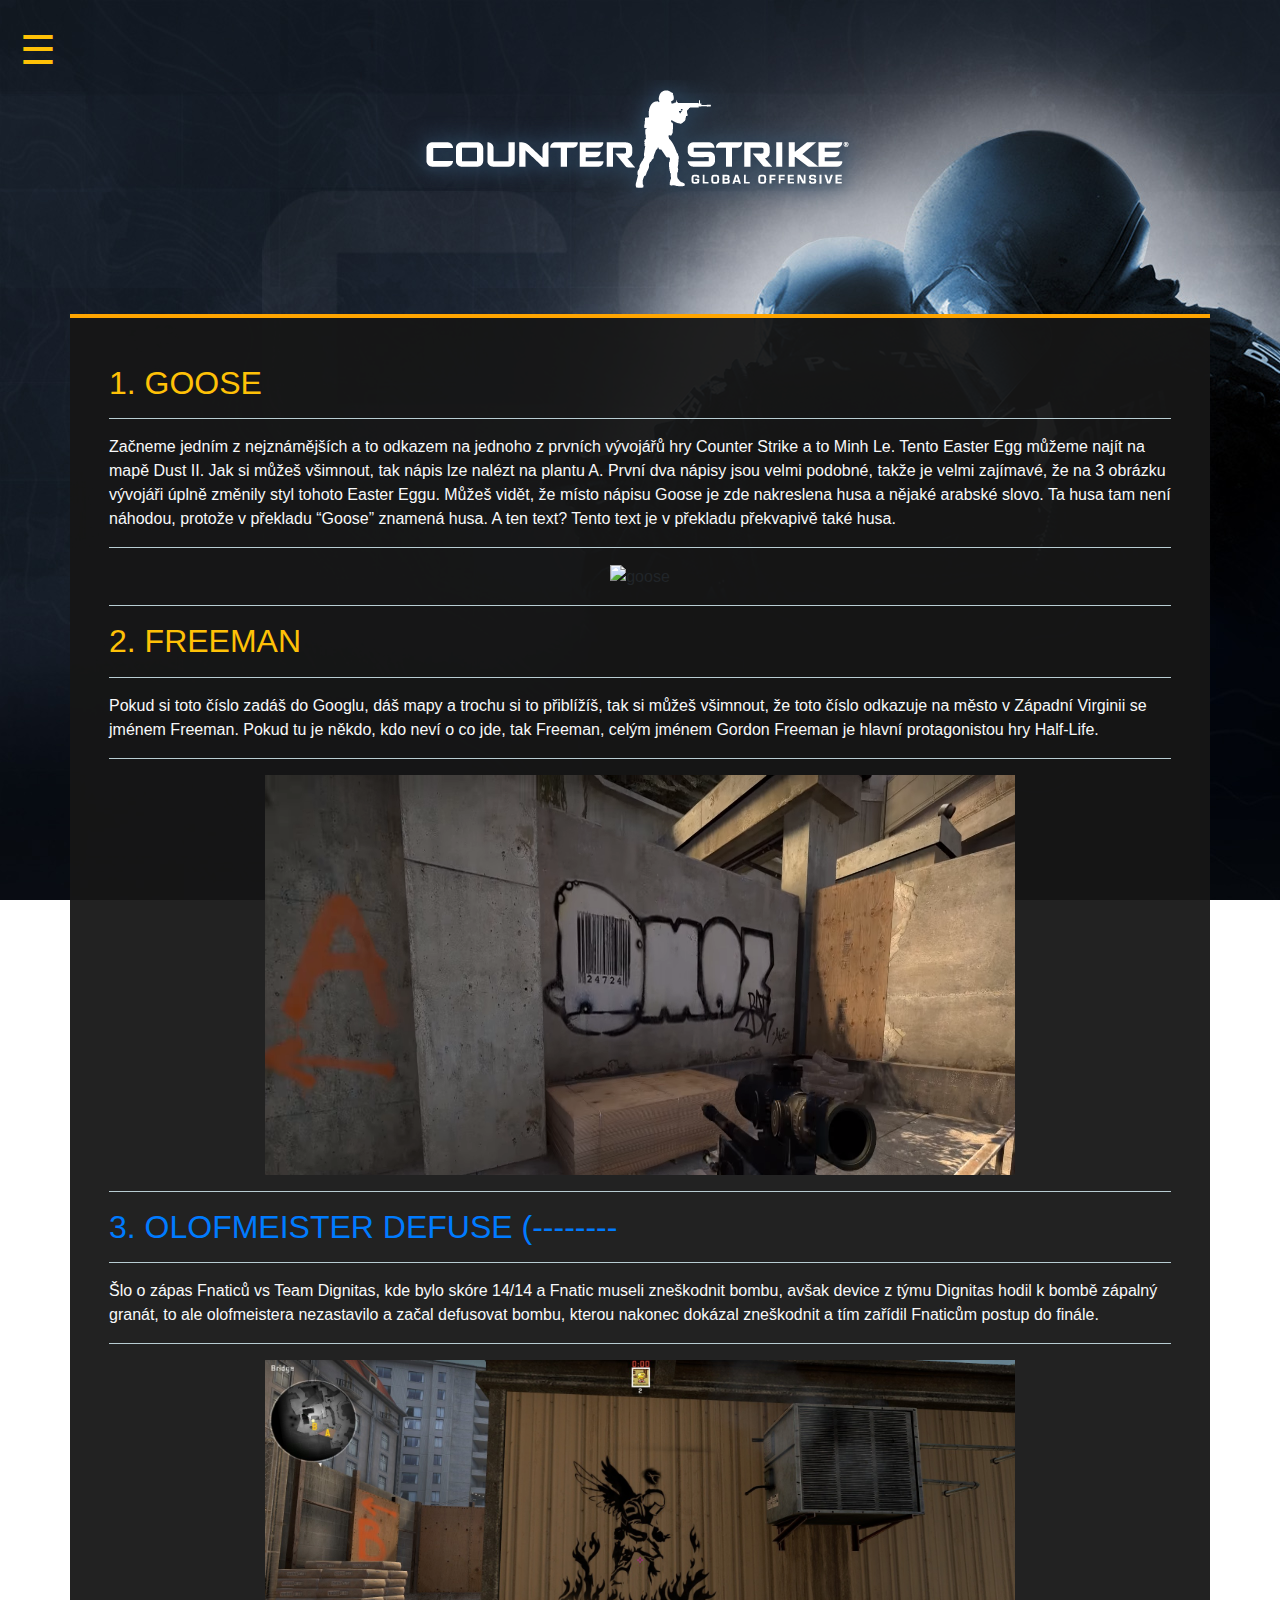
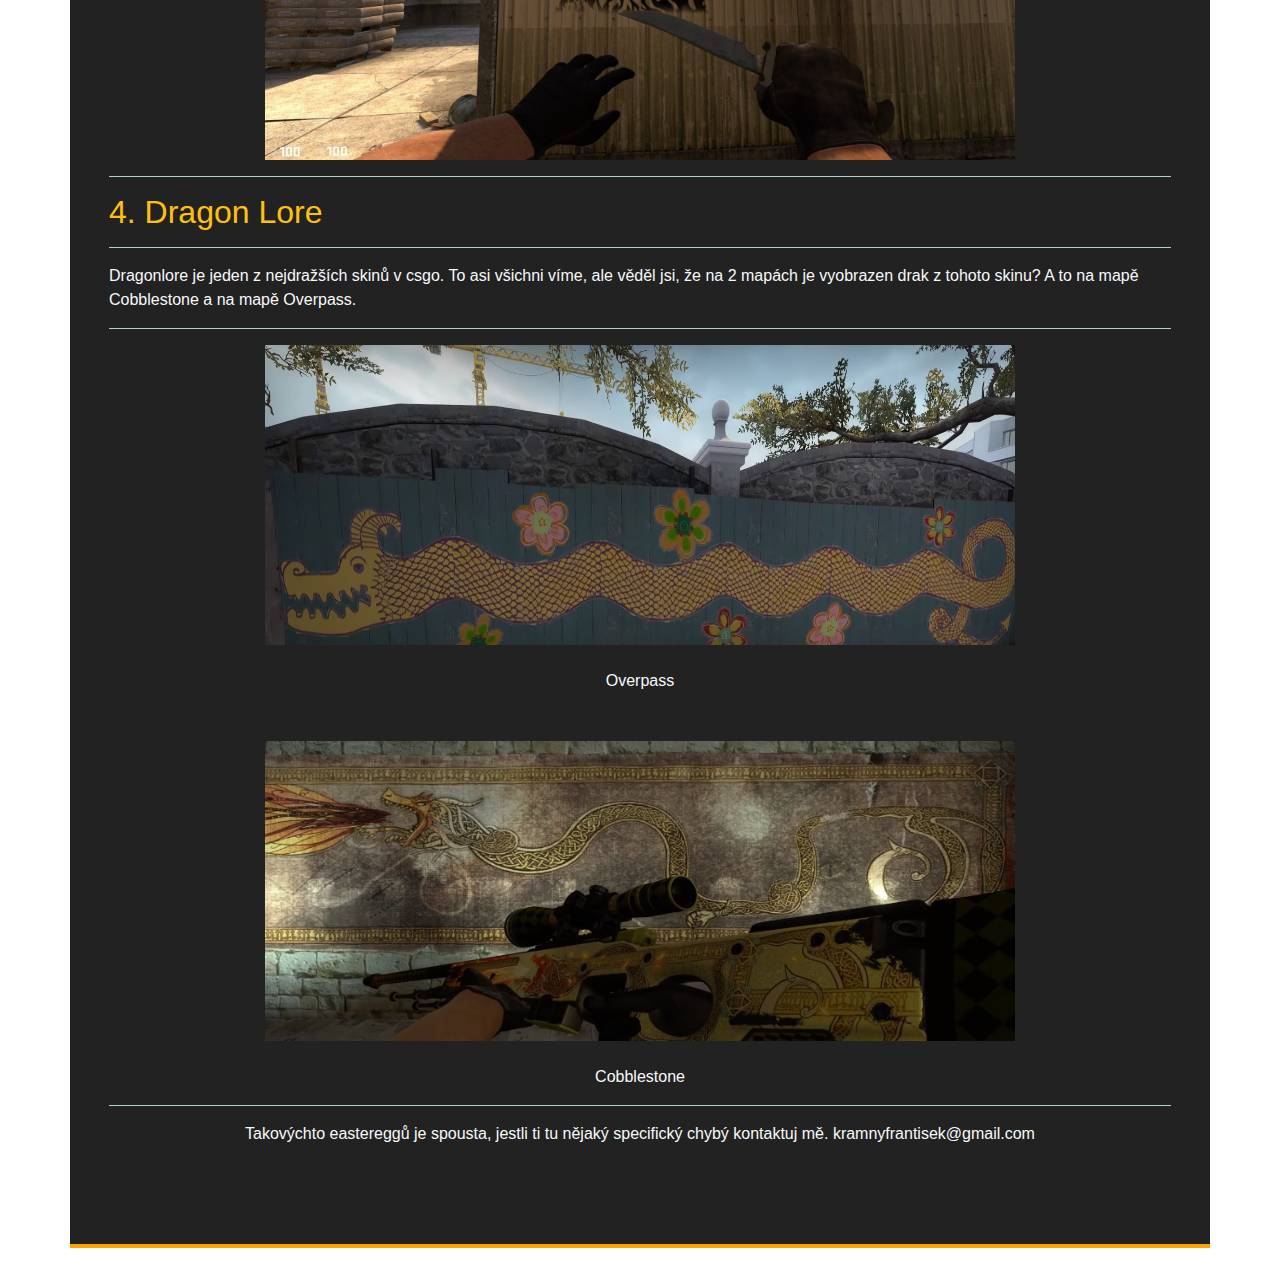
==== eastereggs/index.html @ 4fa0a1a6 "Add files via upload" ====
<!DOCTYPE html>
<html lang="cs">

<head>
    <meta charset="UTF-8">
    <meta name="viewport" content="width=device-width, initial-scale=1.0">
    <link rel="stylesheet" href="../style.css" />
    <link rel="stylesheet" href="https://stackpath.bootstrapcdn.com/bootstrap/4.3.1/css/bootstrap.min.css"
        integrity="sha384-ggOyR0iXCbMQv3Xipma34MD+dH/1fQ784/j6cY/iJTQUOhcWr7x9JvoRxT2MZw1T" crossorigin="anonymous" />
    <title>Document</title>
</head>

<body>
    <header>
        <div id="mySidenav" class="sidenav">
            <a href="javascript:void(0)" class="closebtn" onclick="closeNav()">&times;</a>
            <hr class="ohraz">
            <a href="../index.html">Uvodní Stránka</a>
            <hr class="ohraz">
            <a href="../gamemodes/index.html">Gamemods</a>
            <hr class="ohraz">
            <a href="../zbrane/index.html">Zbraně</a>
            <hr class="ohraz">

            <a href="#">EASTER EGGS</a>
            <hr class="ohraz">
            <a href="../kviz/index.html">Kvíz o hře</a>
            <hr class="ohraz">
            <a class="nav-link dropdown-toggle" href="#" id="dropdownId" data-toggle="dropdown" aria-haspopup="true"
                aria-expanded="false">Pro Gameplay</a>
            <div class="dropdown-menu" aria-labelledby="dropdownId">
                <a class="dropdown-item text-light" href="https://www.youtube.com/watch?v=S2HnpQ4x0mA">Mirage</a>
                <a class="dropdown-item text-light" href="https://www.youtube.com/watch?v=NLuNOBkDeCA">Dust II</a>
                <a class="dropdown-item text-light" href="https://www.youtube.com/watch?v=lXknwgoNRxQ">Nuke</a>
                <a class="dropdown-item text-light" href="https://www.youtube.com/watch?v=63V3W2-L0p4">Overpass</a>
                <a class="dropdown-item text-light" href="https://www.youtube.com/watch?v=JuWdIXLl1sk">Vertigo</a>
                <a class="dropdown-item text-light" href="https://www.youtube.com/watch?v=issovlFJV-A">Inferno</a>
            </div>

        </div>
        <div class="text-white">
            <div class="text-warning">
            <span style="font-size:40px;cursor:pointer" onclick="openNav()">
                &#9776;
            </span>
        </div>
        </div>
        <div class="nadpis">
            <img src="../FOTKY/cs_logo.png" alt="nadpis">
        </div>
    </header>
    <br>
    <br>
    <br>
    <br>
    <main>
        <div class="container text-width">
            <div class="text p-4">
                <h2 class="text-warning t-1">1. GOOSE</h2>
                <hr class="ohraz">
                <p class="text-light">Začneme jedním z nejznámějších a to odkazem na jednoho z prvních vývojářů hry
                    Counter Strike a to Minh Le. Tento Easter Egg můžeme najít na mapě Dust II. Jak si můžeš všimnout,
                    tak nápis lze nalézt na plantu A. První dva nápisy jsou velmi podobné, takže je velmi zajímavé, že
                    na 3 obrázku vývojáři úplně změnily styl tohoto Easter Eggu. Můžeš vidět, že místo nápisu Goose je
                    zde nakreslena husa a nějaké arabské slovo. Ta husa tam není náhodou, protože v překladu “Goose”
                    znamená husa. A ten text? Tento text je v překladu překvapivě také husa.</p>
                <hr class="ohraz">
                <div class="center">
                    <img src="../FOTKY/EASTEREGG1.png" alt="goose" width="750" height="400">
                </div>
                <hr class="ohraz">
                <h2 class="text-warning t-1">2. FREEMAN</h2>
                <hr class="ohraz">
                <p class="text-light">Pokud si toto číslo zadáš do Googlu, dáš mapy a trochu si to přiblížíš, tak si
                    můžeš všimnout, že toto číslo odkazuje na město v Západní Virginii se jménem Freeman. Pokud tu je
                    někdo, kdo neví o co jde, tak Freeman, celým jménem Gordon Freeman je hlavní protagonistou hry
                    Half-Life.</p>
                <hr class="ohraz">
                <div class="center">
                    <img src="../FOTKY/EASTEREGG2.png" alt="FREEMAN" width="750" height="400">
                </div>
                <hr class="ohraz">
                <h2 class="text-warning t-1"><a href="https://www.youtube.com/watch?v=sky3WydyiX8">3. OLOFMEISTER
                        DEFUSE (--------</a></h2>
                <hr class="ohraz">
                <p class="text-light">Šlo o zápas Fnaticů vs Team Dignitas, kde bylo skóre 14/14 a Fnatic museli
                    zneškodnit bombu, avšak device z týmu Dignitas hodil k bombě zápalný granát, to ale olofmeistera
                    nezastavilo a začal defusovat bombu, kterou nakonec dokázal zneškodnit a tím zařídil Fnaticům postup
                    do finále.</p>
                <hr class="ohraz">
                <div class="center">
                    <img src="../FOTKY/EASTEREGG3.jpg" alt="OLOF" width="750" height="400">
                </div>
                <hr class="ohraz">
                <h2 class="text-warning t-1">4. Dragon Lore</h2>
                <hr class="ohraz">
                <p class="text-light">Dragonlore je jeden z nejdražších skinů v csgo. To asi všichni víme, ale věděl
                    jsi, že na 2 mapách je vyobrazen drak z tohoto skinu? A to na mapě Cobblestone a na mapě Overpass.
                </p>
                <hr class="ohraz">
                <div class="center">
                    <img src="../FOTKY/overpasse.png" alt="over" width="750" height="300">
                </div>
                <br>
                <figcaption class="text-light text-center">Overpass</figcaption>
                <br>
                <br>
                <div class="center">
                    <img src="../FOTKY/coblestone.png" alt="coble" width="750" height="300">
                </div>
                <br>
                <figcaption class="text-light text-center">Cobblestone</figcaption>
                <hr class="ohraz"> 
                <div class="center">
                <p class="text-light">Takovýchto eastereggů je spousta, jestli ti tu nějaký specifický chybý kontaktuj mě.
                    kramnyfrantisek@gmail.com
                </p>
            </div>
            </div>
        </div>

    </main>
    <script>
        function openNav() {
            document.getElementById("mySidenav").style.width = "250px";
        }

        function closeNav() {
            document.getElementById("mySidenav").style.width = "0";
        }
    </script>

    <script src="https://code.jquery.com/jquery-3.3.1.slim.min.js"
        integrity="sha384-q8i/X+965DzO0rT7abK41JStQIAqVgRVzpbzo5smXKp4YfRvH+8abtTE1Pi6jizo"
        crossorigin="anonymous"></script>
    <script src="https://cdnjs.cloudflare.com/ajax/libs/popper.js/1.14.7/umd/popper.min.js"
        integrity="sha384-UO2eT0CpHqdSJQ6hJty5KVphtPhzWj9WO1clHTMGa3JDZwrnQq4sF86dIHNDz0W1"
        crossorigin="anonymous"></script>
    <script src="https://stackpath.bootstrapcdn.com/bootstrap/4.3.1/js/bootstrap.min.js"
        integrity="sha384-JjSmVgyd0p3pXB1rRibZUAYoIIy6OrQ6VrjIEaFf/nJGzIxFDsf4x0xIM+B07jRM"
        crossorigin="anonymous"></script>
</body>

</html>
---- style.css ----
body {
    width: 100%;
    height: 95%;
    background-color: black;
    margin: auto;
    padding: 20px;
    background-image: url("FOTKY/wallpaper_nologo.jpg");
    float: right;
    background-attachment: fixed;
}
.dropdown-menu{
  padding: 8px 8px 8px 64px !important;
  background-color: #111 !important;
}
.sidenav {
    height: 100%;
    width: 0;
    position: fixed;
    z-index: 1;
    top: 0;
    left: 0;
    background-color: #111;
    overflow-x: hidden;
    transition: 0.5s;
    padding-top: 60px;
  }
  
  .sidenav a {
    padding: 8px 8px 8px 32px;
    text-decoration: none;
    font-size: 25px;
    color: white;
    display: block;
    transition: 0.3s;
  }
  
  .sidenav a:hover {
    color: #f1f1f1;
  }
  
  .sidenav .closebtn {
    position: absolute;
    top: 0;
    right: 25px;
    font-size: 36px;
    margin-left: 50px;
  }
  
  @media screen and (max-height: 450px) {
    .sidenav {padding-top: 15px;}
    .sidenav a {font-size: 18px;}
  }
  h1 {
    width: 75%;
    height: 95%;
    float: right;
  }
  .nadpis{
      text-align: center;
  }
  .bg-dark {
    color: rgb(0, 0, 0)!important;
}
.avatar{
  float: left;
}
.container{
  overflow: hidden;
  position: relative;
  background-color: rgba(22, 22, 22, 0.95);
  border-bottom: 4px solid orange;
  border-top:4px solid orange;;
  padding: 22px 0 58px 0;
}
.ohraz{
  border-top: 1px solid rgba(193, 215, 221, 0.95);
}
.navic{
  font-size: 15px;
  color: white !important;
}
.center{
   text-align: center;
}
.card{
  width: 300px;
  height: 225px;
  
}
.jumbotron{
  background: none !important;
}
.col {
  margin-bottom: 120px;
}
.row2{
  color: orange;
  margin-left: 10px;
}
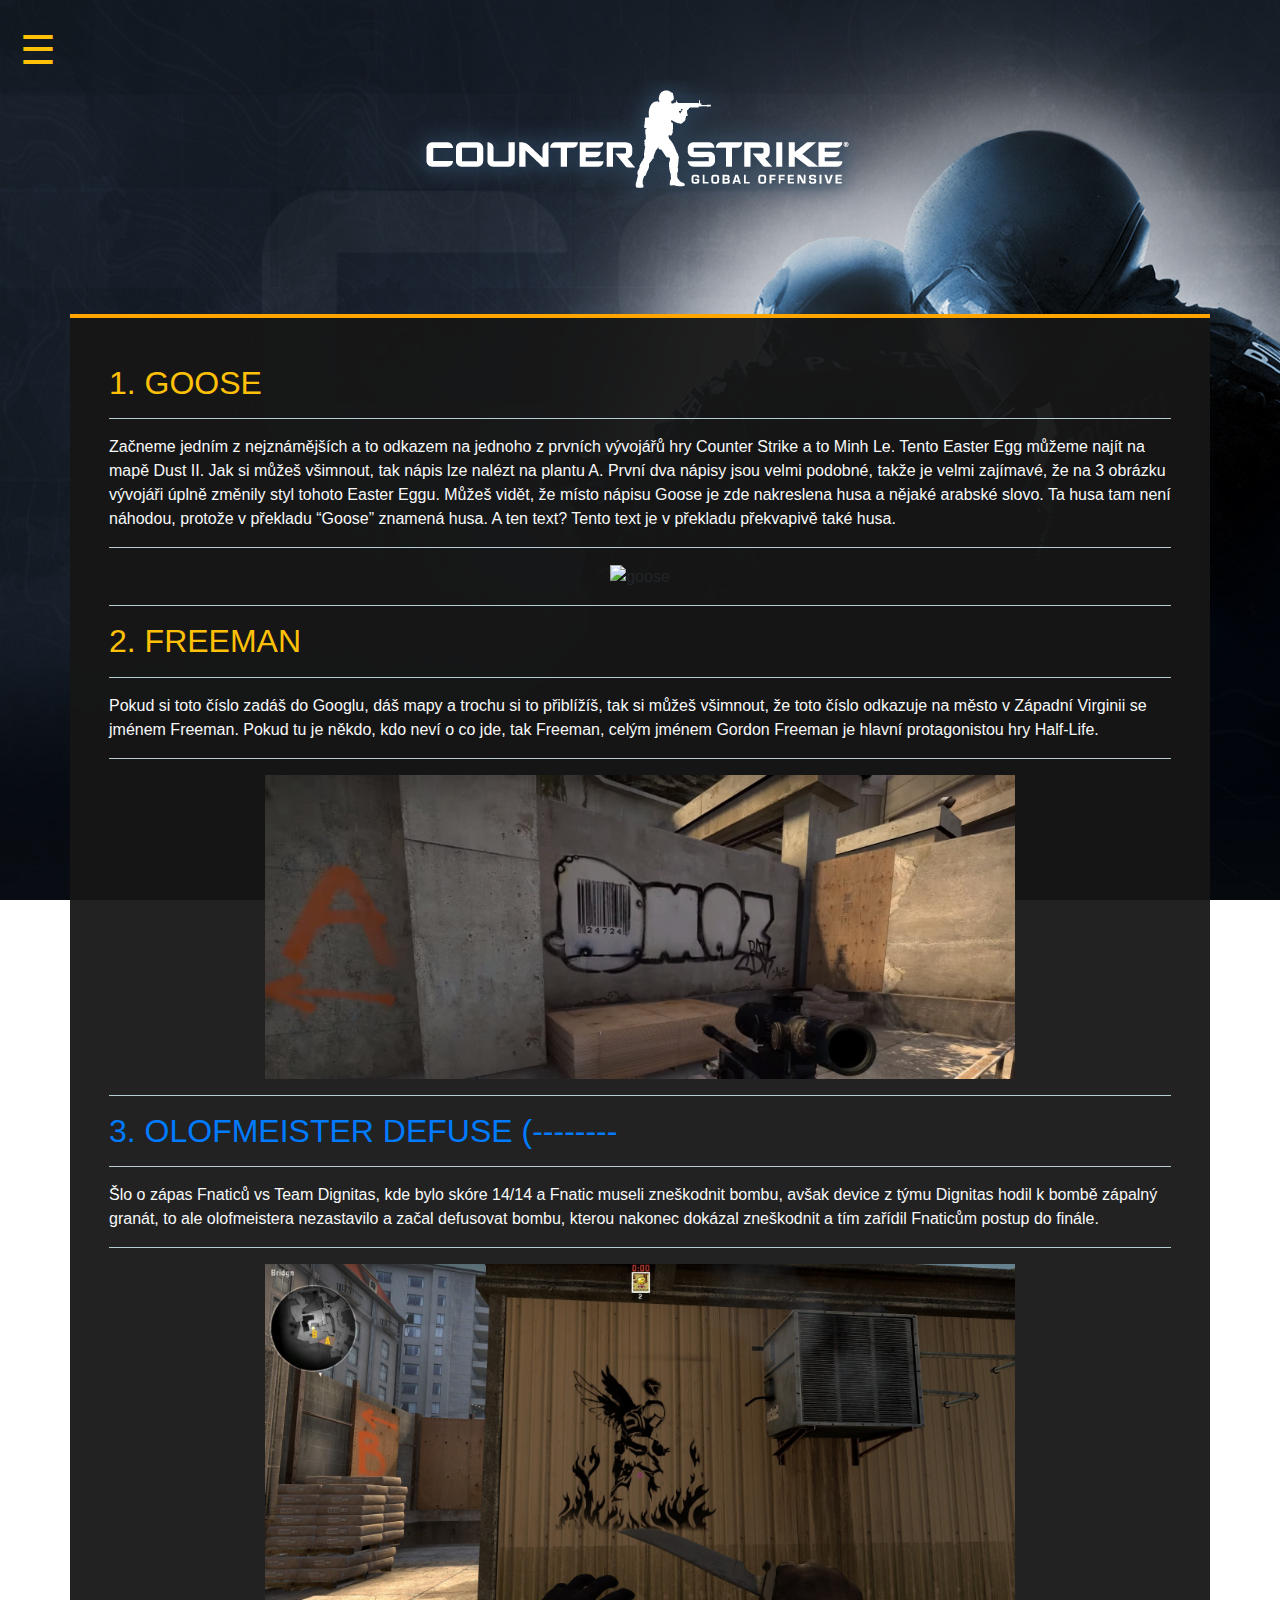
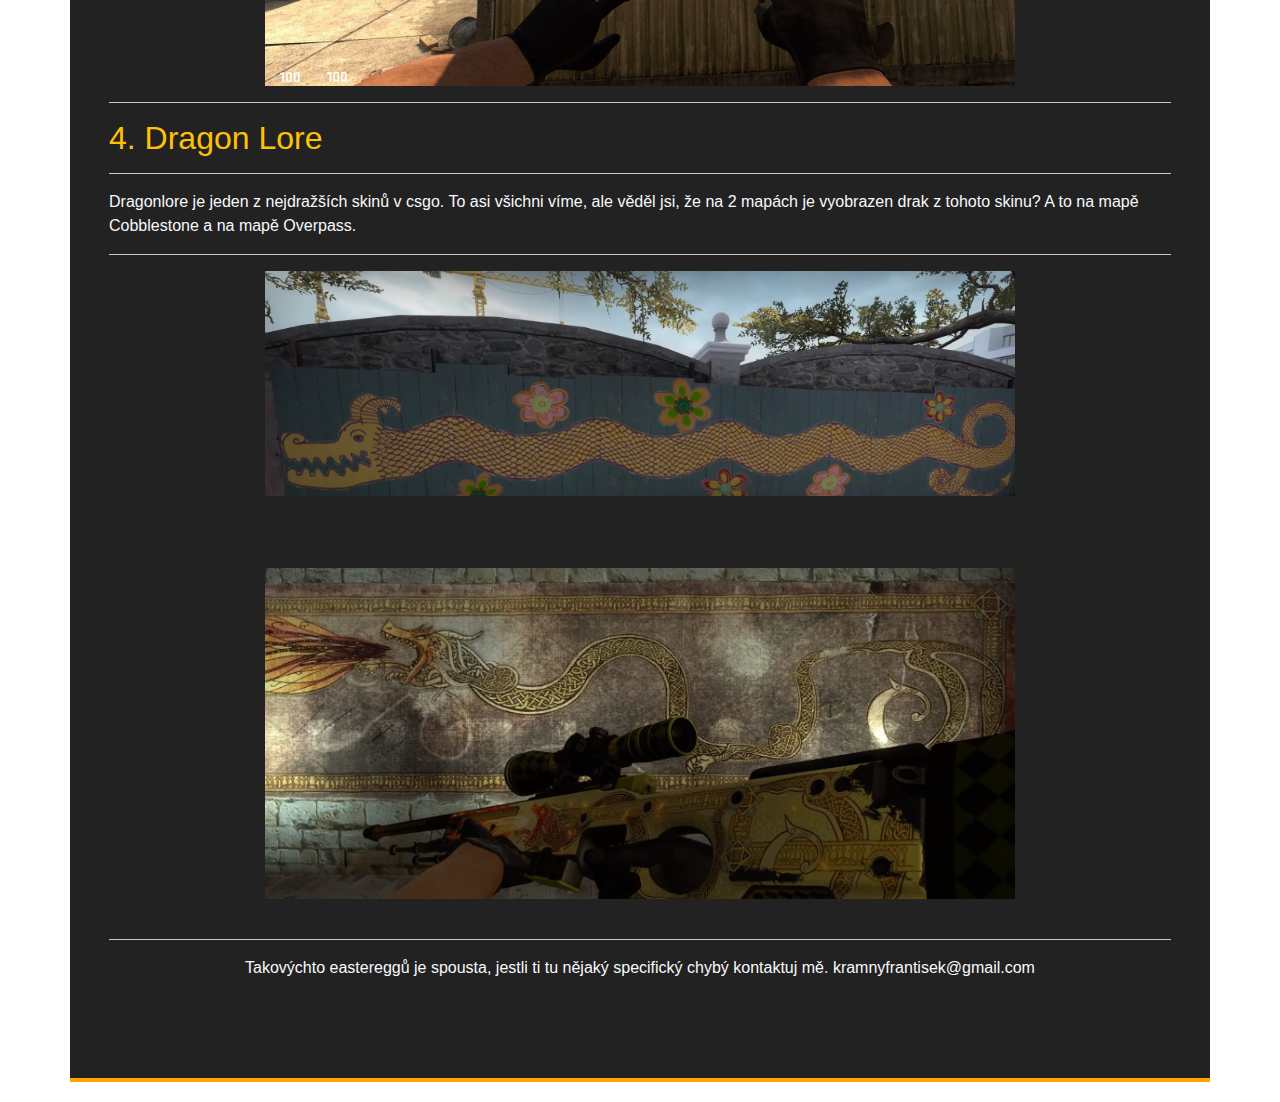
==== commit e20d1e1f: "Add files via upload" ====
--- a/eastereggs/index.html
+++ b/eastereggs/index.html
@@ -7,7 +7,8 @@
     <link rel="stylesheet" href="../style.css" />
     <link rel="stylesheet" href="https://stackpath.bootstrapcdn.com/bootstrap/4.3.1/css/bootstrap.min.css"
         integrity="sha384-ggOyR0iXCbMQv3Xipma34MD+dH/1fQ784/j6cY/iJTQUOhcWr7x9JvoRxT2MZw1T" crossorigin="anonymous" />
-    <title>Document</title>
+    <title>Eastereggs</title>
+    <meta name="description" content="co bys nenašel">
 </head>
 
 <body>
@@ -46,7 +47,7 @@
         </div>
         </div>
         <div class="nadpis">
-            <img src="../FOTKY/cs_logo.png" alt="nadpis">
+            <img src="../FOTKY/cs_logo.png" alt="nadpis" class="img-fluid">
         </div>
     </header>
     <br>
@@ -66,7 +67,7 @@
                     znamená husa. A ten text? Tento text je v překladu překvapivě také husa.</p>
                 <hr class="ohraz">
                 <div class="center">
-                    <img src="../FOTKY/EASTEREGG1.png" alt="goose" width="750" height="400">
+                    <img src="../FOTKY/EASTEREGG1.png" alt="goose" width="750" height="400" class="img-fluid">
                 </div>
                 <hr class="ohraz">
                 <h2 class="text-warning t-1">2. FREEMAN</h2>
@@ -77,7 +78,7 @@
                     Half-Life.</p>
                 <hr class="ohraz">
                 <div class="center">
-                    <img src="../FOTKY/EASTEREGG2.png" alt="FREEMAN" width="750" height="400">
+                    <img src="../FOTKY/EASTEREGG2.png" alt="FREEMAN" width="750" height="400" class="img-fluid">
                 </div>
                 <hr class="ohraz">
                 <h2 class="text-warning t-1"><a href="https://www.youtube.com/watch?v=sky3WydyiX8">3. OLOFMEISTER
@@ -89,7 +90,7 @@
                     do finále.</p>
                 <hr class="ohraz">
                 <div class="center">
-                    <img src="../FOTKY/EASTEREGG3.jpg" alt="OLOF" width="750" height="400">
+                    <img src="../FOTKY/EASTEREGG3.jpg" alt="OLOF" width="750" height="400" class="img-fluid">
                 </div>
                 <hr class="ohraz">
                 <h2 class="text-warning t-1">4. Dragon Lore</h2>
@@ -99,17 +100,15 @@
                 </p>
                 <hr class="ohraz">
                 <div class="center">
-                    <img src="../FOTKY/overpasse.png" alt="over" width="750" height="300">
+                    <img src="../FOTKY/overpasse.png" alt="over" width="750" height="300" class="img-fluid">
                 </div>
                 <br>
-                <figcaption class="text-light text-center">Overpass</figcaption>
                 <br>
                 <br>
                 <div class="center">
-                    <img src="../FOTKY/coblestone.png" alt="coble" width="750" height="300">
+                    <img src="../FOTKY/coblestone.png" alt="coble" width="750" height="300" class="img-fluid">
                 </div>
                 <br>
-                <figcaption class="text-light text-center">Cobblestone</figcaption>
                 <hr class="ohraz"> 
                 <div class="center">
                 <p class="text-light">Takovýchto eastereggů je spousta, jestli ti tu nějaký specifický chybý kontaktuj mě.
